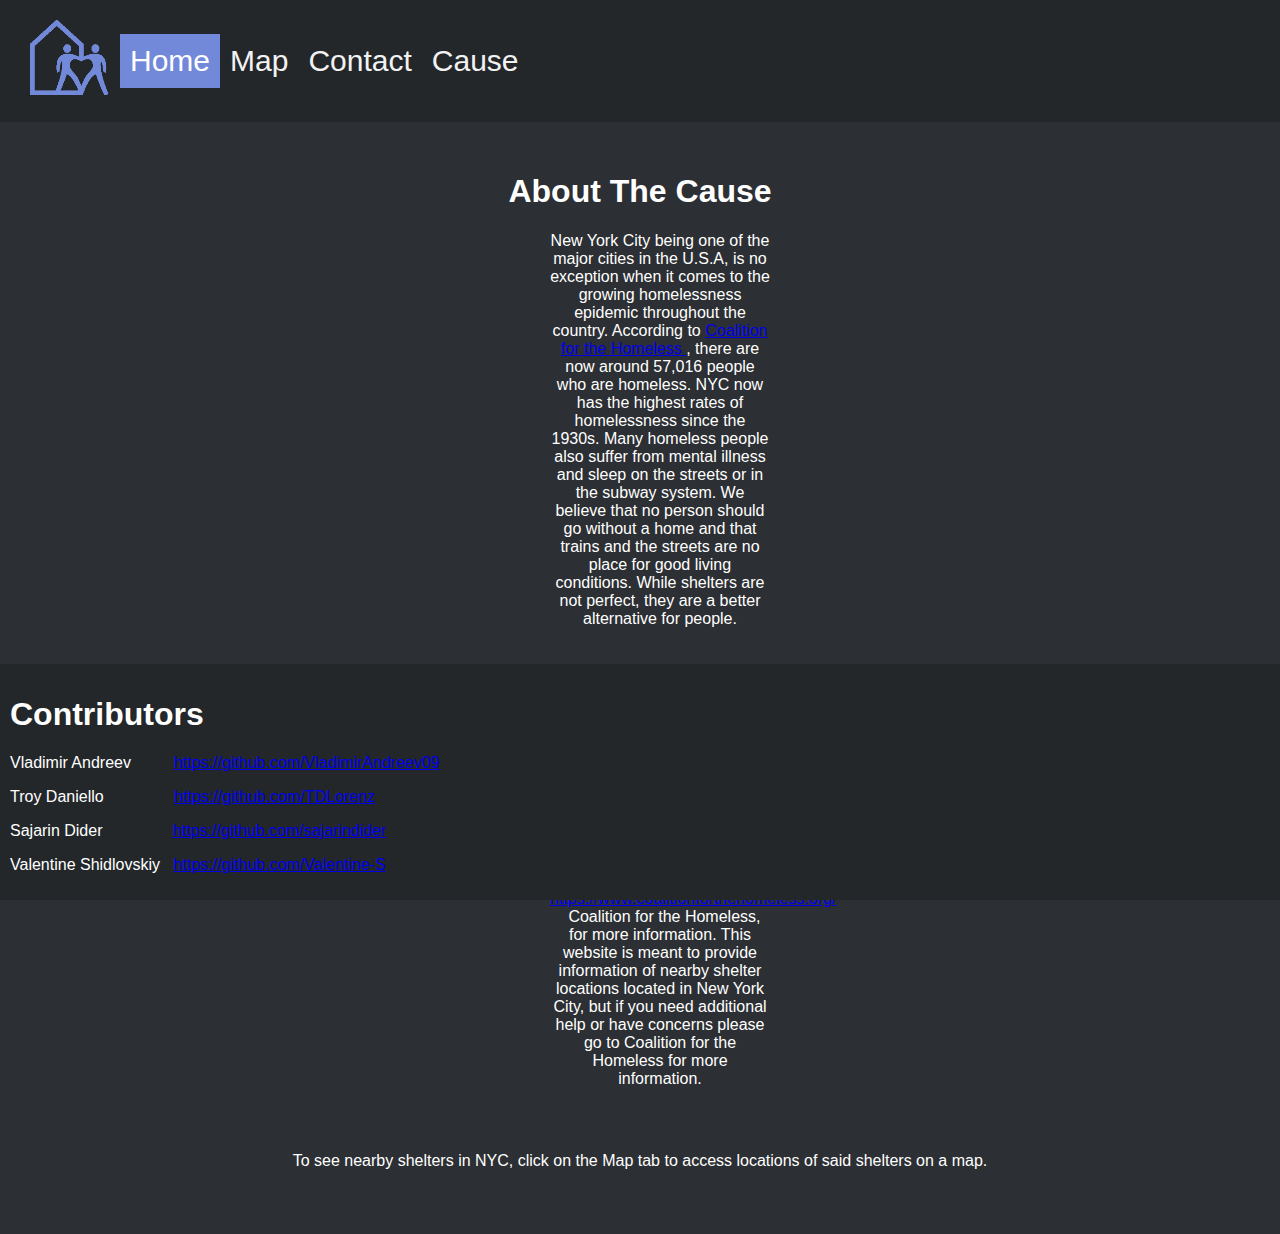
==== cause.html @ 5b9584e5 "put contact page in" ====
<!DOCTYPE html>
<html lang="en">
  <head>
    <link rel="stylesheet" type="text/css" href="css/style.css">
    <link rel="stylesheet" href="https://cdnjs.cloudflare.com/ajax/libs/font-awesome/4.7.0/css/font-awesome.min.css">
  </head>
     
  <body>
        <div class="topnav">
            <a href="index.html" class="logo"><img src ="img/Logo.png"></img></a>
            <a class="active" href="index.html">Home</a>
            <a href="map.html">Map</a>
            <a href="#contact">Contact</a>
            <a href="cause.html">Cause</a>
        </div>
  <body>

    <div class = "homepage">
      <h1>About The Cause</h1>
      
      <p class = "cause">
        New York City being one of the major cities in the U.S.A, is no exception when it comes 
        to the growing homelessness epidemic throughout the country. According to
        <a href ="https://www.coalitionforthehomeless.org/basic-facts-about-homelessness-new-york-city/">
          Coalition for the Homeless
        </a>
        , there are now around 57,016 people who are homeless. NYC now has the highest 
        rates of homelessness since the 1930s. Many homeless people also suffer from mental illness 
        and sleep on the streets or in the subway system. We believe that no person should go without a 
        home and that trains and the streets are no place for good living conditions. While shelters are not perfect, 
        they are a better alternative for people.
      </p>

        <p></p>
      
      <p class = "cause">
        Additionally, many people given the current economic condiitons due to the COVID-19
        pandemic are at risk of or have been evicted even when accounting for the city's special eviction policies 
        implemented when the pandemic hit. If you are homeless or at risk of being homeless please go to <a href ="https://www.coalitionforthehomeless.org/">
        https://www.coalitionforthehomeless.org/ 
        </a>
        &nbsp; Coalition for the Homeless, for more information.
        This website is meant to provide information of nearby shelter locations located in New York
        City, but if you need additional help or have concerns please go to Coalition for 
        the Homeless for more information.

       <p></p>

        To see nearby shelters in NYC, 
        click on the Map tab to access locations of said shelters on a map.
      </p>

    </div>

    <img src=""> 

    <img src=""> 

    <footer>
      <p>
        <h1>Contributors</h1>
        <p></p>
        Vladimir Andreev &emsp; &nbsp; &nbsp; <a href ="https://github.com/VladimirAndreev09">https://github.com/VladimirAndreev09</a>
        <p></p>
        Troy Daniello &emsp; &emsp; &ensp; &ensp; <a href="https://github.com/TDLorenz">https://github.com/TDLorenz</a>
        <p></p>
        Sajarin Dider &emsp; &emsp; &ensp; &ensp; <a href="https://github.com/sajarindider">https://github.com/sajarindider</a>
        <p></p>
        Valentine Shidlovskiy &nbsp; <a href="https://github.com/Valentine-S">https://github.com/Valentine-S</a>
      </p>
      

    </footer>
  </body>
</html>
---- css/style.css ----
body {
  margin: 0;
  font-family: Arial, Helvetica, sans-serif;
  height: 100%;
  background-color: #2c2f33;
  overflow-x: hidden;
}

.topnav {
  overflow: hidden;
  background-color: #23272a;
  padding: 10px;
  width: 100%;
  display: flex;

  align-items: center;
}

.topnav a {
  float: left;
  color: #f2f2f2;
  text-align: center;
  padding: 10px 10px 10px 10px;
  text-decoration: none;
  font-size: 30px;
}

.topnav a:hover {
  background-color: #ddd;
  color: black;
}

.topnav a.active {
  background-color: #7289da;
  color: white;
}

.topnav a.logo {
  pointer-events: none;
}

.topnav a.logo img {
  width: 90px;
  height: 75px;
  padding-left: 10px;
}

footer {
  background-color: #23272a;
  padding: 10px 10px 10px 10px;
  margin-top: 20px;
  text-align: left; /*center*/
  color: white;
  bottom: 0;
  position: fixed;
  width: 100%;
}

.homepage {
  text-align: center;
  background-color: #2c2f33;
  padding: 30px;
  color: #ffffff;
}

.column {
  flex: 33.33%;
  padding: 5px;
}

.row {
  display: flex;
}

* {
  box-sizing: border-box;
}

.cause {
  margin-left: 2.5em;
  padding: 0 30em 3em;
  border-width: 2px;
  align-items: center;
}

.marginright {
  margin-right: 2.5em;
  text-align: right;
  /*line-height: 0.8;
  margin-bottom: 1em;
  word-spacing: 30px;
  */
}
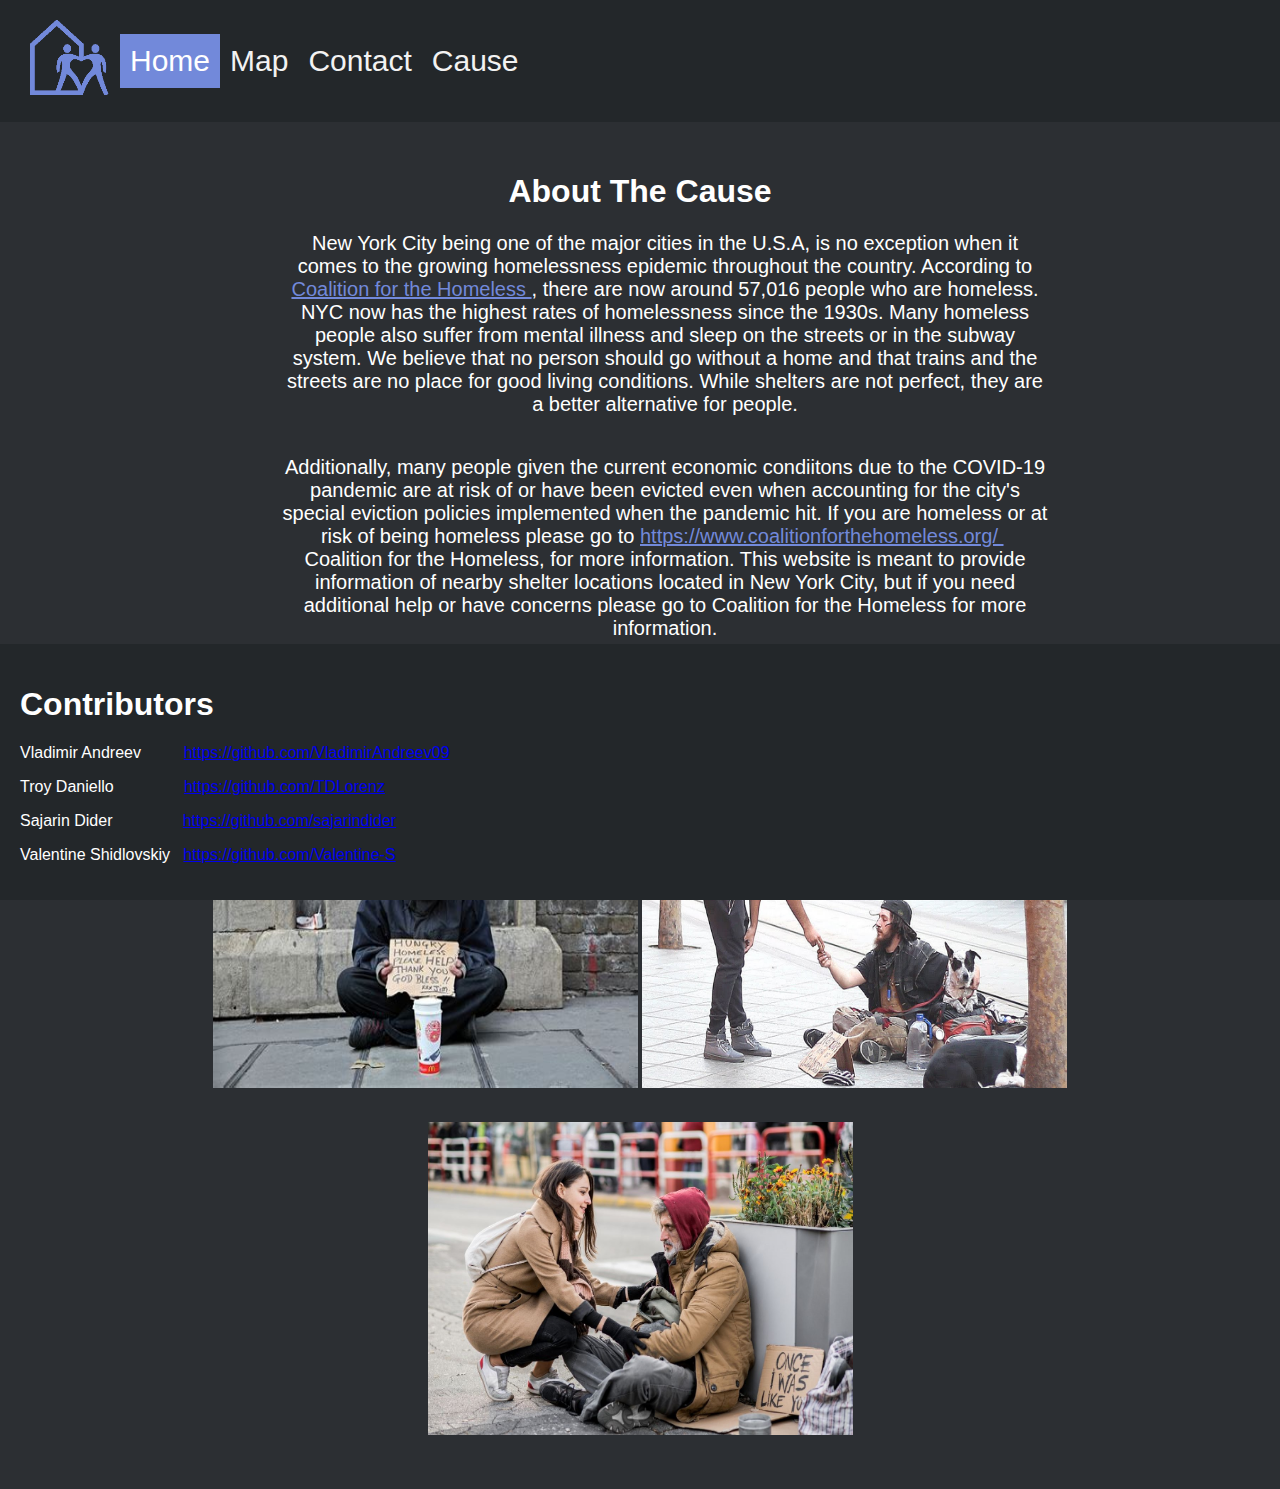
==== commit 8aad405d: "added images to cause and fixed formatting" ====
--- a/cause.html
+++ b/cause.html
@@ -15,13 +15,15 @@
         </div>
   <body>
 
-    <div class = "homepage">
+
+    <div class = "homepage"> 
       <h1>About The Cause</h1>
-      
+
+
       <p class = "cause">
         New York City being one of the major cities in the U.S.A, is no exception when it comes 
         to the growing homelessness epidemic throughout the country. According to
-        <a href ="https://www.coalitionforthehomeless.org/basic-facts-about-homelessness-new-york-city/">
+        <a class = "causelinks" href ="https://www.coalitionforthehomeless.org/basic-facts-about-homelessness-new-york-city/">
           Coalition for the Homeless
         </a>
         , there are now around 57,016 people who are homeless. NYC now has the highest 
@@ -31,30 +33,38 @@
         they are a better alternative for people.
       </p>
 
-        <p></p>
+      <p></p>
       
       <p class = "cause">
         Additionally, many people given the current economic condiitons due to the COVID-19
         pandemic are at risk of or have been evicted even when accounting for the city's special eviction policies 
-        implemented when the pandemic hit. If you are homeless or at risk of being homeless please go to <a href ="https://www.coalitionforthehomeless.org/">
+        implemented when the pandemic hit. If you are homeless or at risk of being homeless please go to <a class = "causelinks" href ="https://www.coalitionforthehomeless.org/">
         https://www.coalitionforthehomeless.org/ 
         </a>
         &nbsp; Coalition for the Homeless, for more information.
         This website is meant to provide information of nearby shelter locations located in New York
         City, but if you need additional help or have concerns please go to Coalition for 
         the Homeless for more information.
+      </p>
+      
+      <p></p>
 
-       <p></p>
-
+      <p class = "cause">
         To see nearby shelters in NYC, 
         click on the Map tab to access locations of said shelters on a map.
       </p>
 
-    </div>
+      <div>
+        <img class = "causeimages" src="img/homeless_7.jpeg" alt="homeless 7"> 
+  
+        <img class = "causeimages" src="img/homeless_8.jpeg" alt="homeless 8"> 
 
-    <img src=""> 
+        <img class = "causeimages" src="img/homeless_9.jpeg" alt="homeless 9"> 
+      </div>
+      
 
-    <img src=""> 
+  </div> 
+
 
     <footer>
       <p>
--- a/css/style.css
+++ b/css/style.css
@@ -47,7 +47,7 @@
 
 footer {
   background-color: #23272a;
-  padding: 10px 10px 10px 10px;
+  padding: 20px;
   margin-top: 20px;
   text-align: left; /*center*/
   color: white;
@@ -78,9 +78,10 @@
 
 .cause {
   margin-left: 2.5em;
-  padding: 0 30em 3em;
+  padding: 0 10em 1em;
   border-width: 2px;
   align-items: center;
+  font-size: 20px;
 }
 
 .marginright {
@@ -91,3 +92,22 @@
   word-spacing: 30px;
   */
 }
+
+.causeimages {
+  height: 50%;
+  align-items: middle;
+  vertical-align: center;
+  margin: 10px auto 20px;
+  height: 312.5px;
+  width: 425px;
+  float: center;
+}
+
+.causelinks {
+  color: #7289da;
+}
+
+.causelinks:hover {
+  background-color: #ddd;
+  color: black;
+}
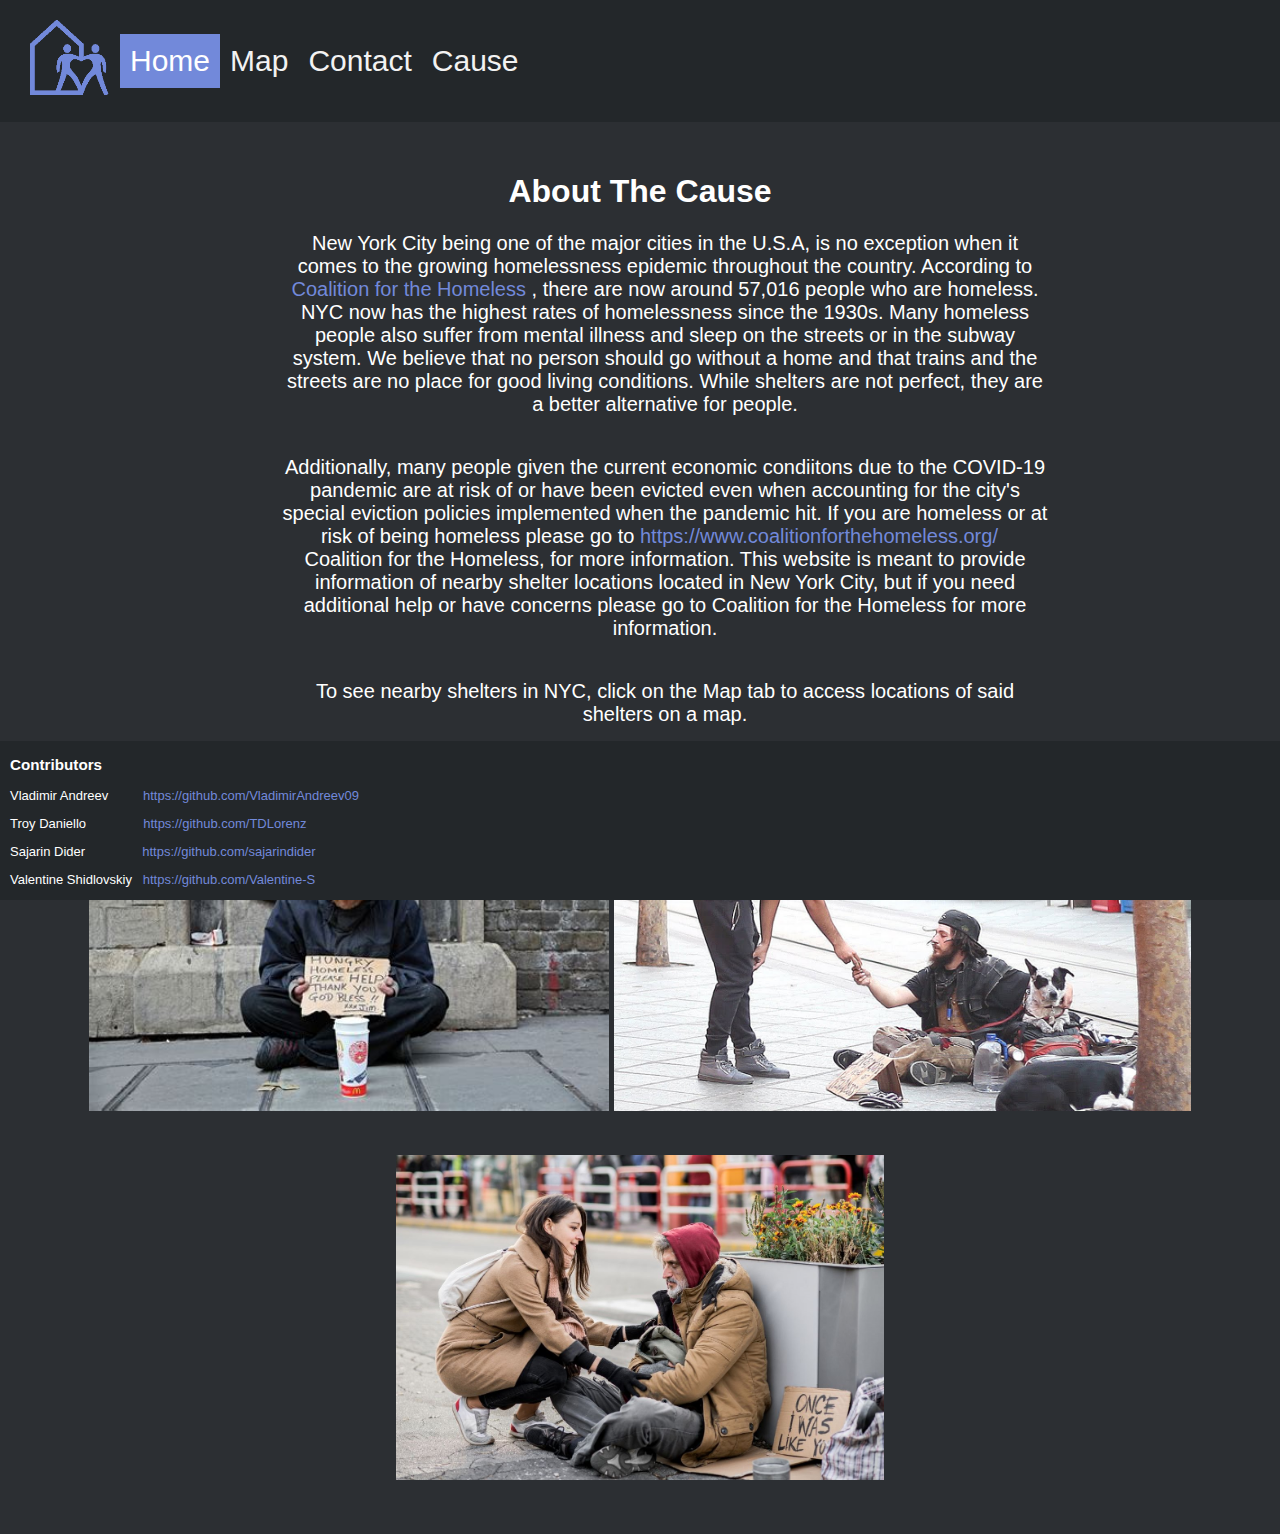
==== commit a7a650f4: "Fixed formatting of images and fixed link text for cause." ====
--- a/cause.html
+++ b/cause.html
@@ -23,7 +23,7 @@
       <p class = "cause">
         New York City being one of the major cities in the U.S.A, is no exception when it comes 
         to the growing homelessness epidemic throughout the country. According to
-        <a class = "causelinks" href ="https://www.coalitionforthehomeless.org/basic-facts-about-homelessness-new-york-city/">
+        <a href ="https://www.coalitionforthehomeless.org/basic-facts-about-homelessness-new-york-city/">
           Coalition for the Homeless
         </a>
         , there are now around 57,016 people who are homeless. NYC now has the highest 
@@ -38,7 +38,7 @@
       <p class = "cause">
         Additionally, many people given the current economic condiitons due to the COVID-19
         pandemic are at risk of or have been evicted even when accounting for the city's special eviction policies 
-        implemented when the pandemic hit. If you are homeless or at risk of being homeless please go to <a class = "causelinks" href ="https://www.coalitionforthehomeless.org/">
+        implemented when the pandemic hit. If you are homeless or at risk of being homeless please go to <a href ="https://www.coalitionforthehomeless.org/">
         https://www.coalitionforthehomeless.org/ 
         </a>
         &nbsp; Coalition for the Homeless, for more information.
@@ -66,20 +66,26 @@
   </div> 
 
 
-    <footer>
+  <footer>
+    <p>
+      <h3>Contributors</h3>
       <p>
-        <h1>Contributors</h1>
-        <p></p>
-        Vladimir Andreev &emsp; &nbsp; &nbsp; <a href ="https://github.com/VladimirAndreev09">https://github.com/VladimirAndreev09</a>
-        <p></p>
-        Troy Daniello &emsp; &emsp; &ensp; &ensp; <a href="https://github.com/TDLorenz">https://github.com/TDLorenz</a>
-        <p></p>
-        Sajarin Dider &emsp; &emsp; &ensp; &ensp; <a href="https://github.com/sajarindider">https://github.com/sajarindider</a>
-        <p></p>
-        Valentine Shidlovskiy &nbsp; <a href="https://github.com/Valentine-S">https://github.com/Valentine-S</a>
+      Vladimir Andreev &emsp; &nbsp; &nbsp; <a href ="https://github.com/VladimirAndreev09">https://github.com/VladimirAndreev09</a>
+      </p>
+
+      <p>
+      Troy Daniello &emsp; &emsp; &ensp; &ensp; <a href="https://github.com/TDLorenz">https://github.com/TDLorenz</a>
       </p>
       
+      <p>
+      Sajarin Dider &emsp; &emsp; &ensp; &ensp; <a href="https://github.com/sajarindider">https://github.com/sajarindider</a>
+      </p>
+      
+      <p>
+      Valentine Shidlovskiy &nbsp; <a href="https://github.com/Valentine-S">https://github.com/Valentine-S</a>
+      </p>
+    </p>
+  </footer>
 
-    </footer>
   </body>
 </html>
--- a/css/style.css
+++ b/css/style.css
@@ -47,13 +47,23 @@
 
 footer {
   background-color: #23272a;
-  padding: 20px;
-  margin-top: 20px;
+  padding: 0px 0px 0px 10px;
+  margin-top: 10px;
   text-align: left; /*center*/
   color: white;
   bottom: 0;
+  font-size: small;
   position: fixed;
   width: 100%;
+}
+
+footer a:hover {
+  color: #ffffff;
+}
+
+footer a {
+  text-decoration: none;
+  color: #7289da;
 }
 
 .homepage {
@@ -84,30 +94,27 @@
   font-size: 20px;
 }
 
+.cause a:hover {
+  background-color: #ddd;
+  color: black;
+}
+
+.cause a {
+  text-decoration: none;
+  color: #7289da;
+}
+
 .marginright {
   margin-right: 2.5em;
   text-align: right;
-  /*line-height: 0.8;
-  margin-bottom: 1em;
-  word-spacing: 30px;
-  */
 }
 
 .causeimages {
   height: 50%;
   align-items: middle;
   vertical-align: center;
-  margin: 10px auto 20px;
-  height: 312.5px;
-  width: 425px;
+  margin: 20px auto 20px;
+  height: 325px;
+  width: 450spx;
   float: center;
 }
-
-.causelinks {
-  color: #7289da;
-}
-
-.causelinks:hover {
-  background-color: #ddd;
-  color: black;
-}
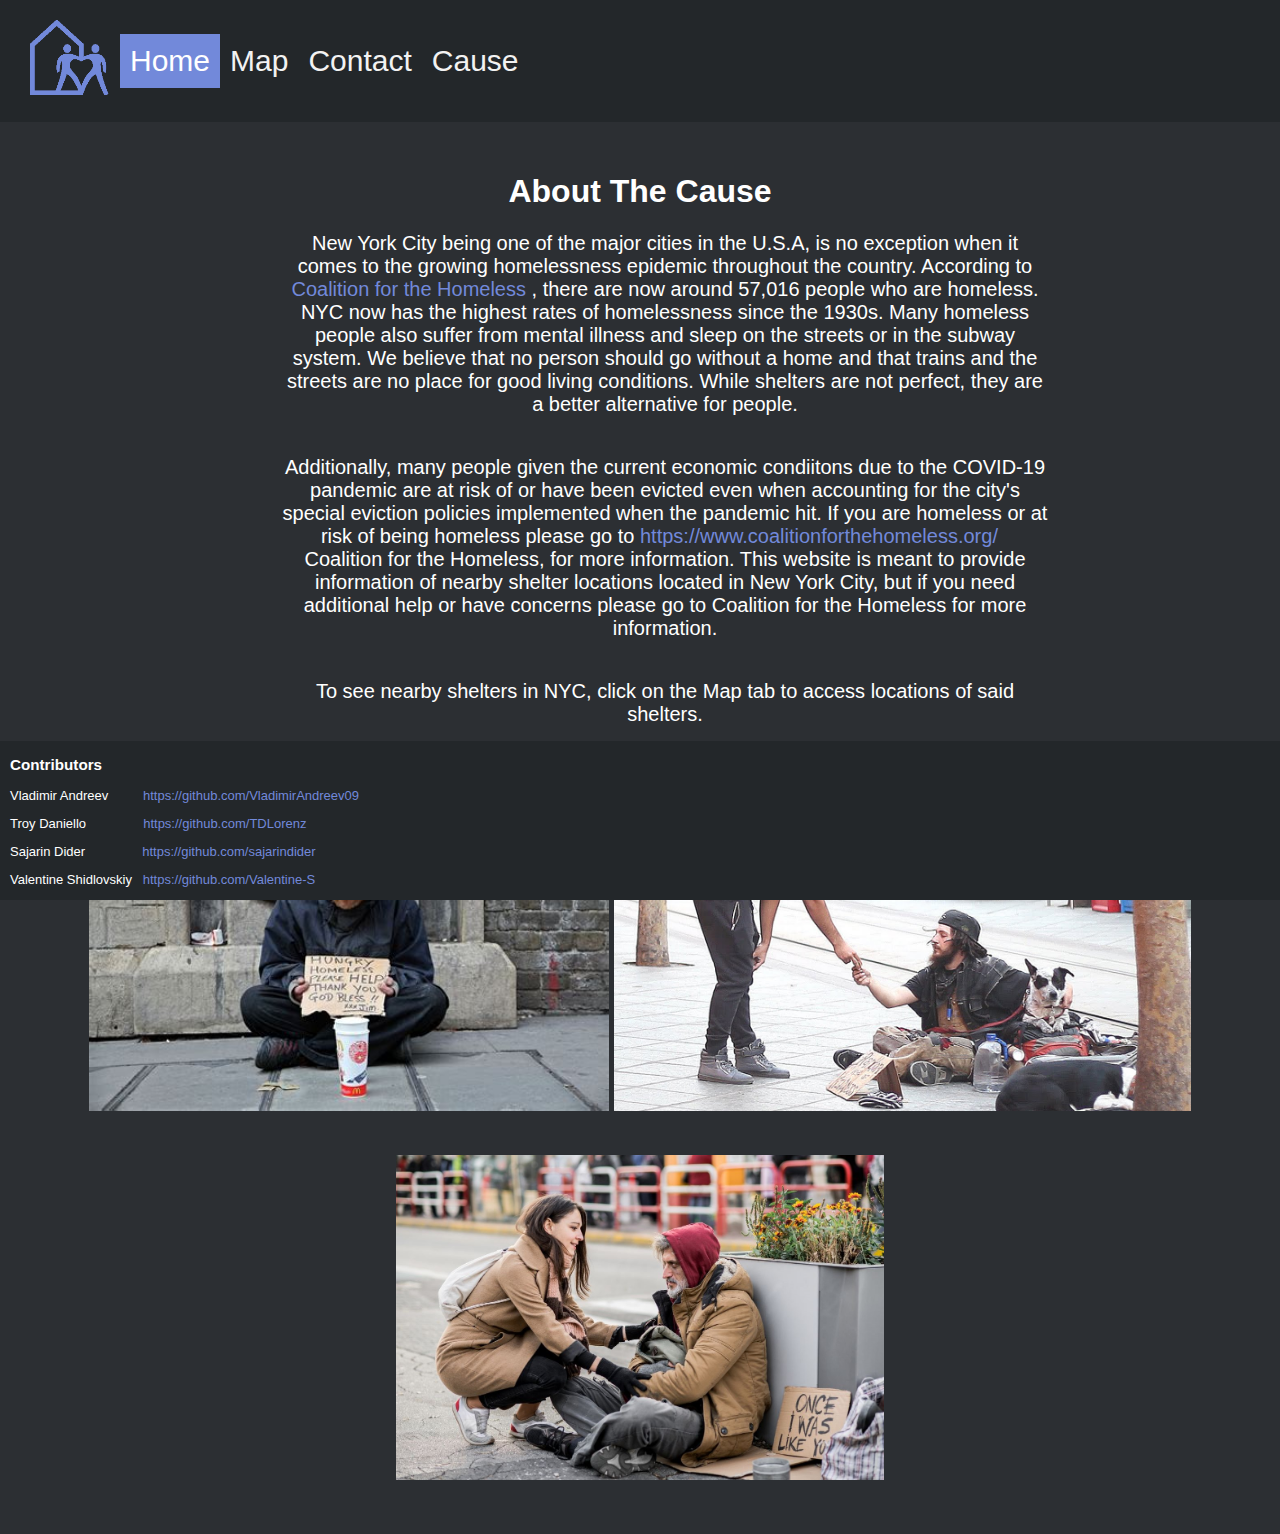
==== commit 39fc64f0: "edited text in cause to ake it more concise" ====
--- a/cause.html
+++ b/cause.html
@@ -51,7 +51,7 @@
 
       <p class = "cause">
         To see nearby shelters in NYC, 
-        click on the Map tab to access locations of said shelters on a map.
+        click on the Map tab to access locations of said shelters.
       </p>
 
       <div>
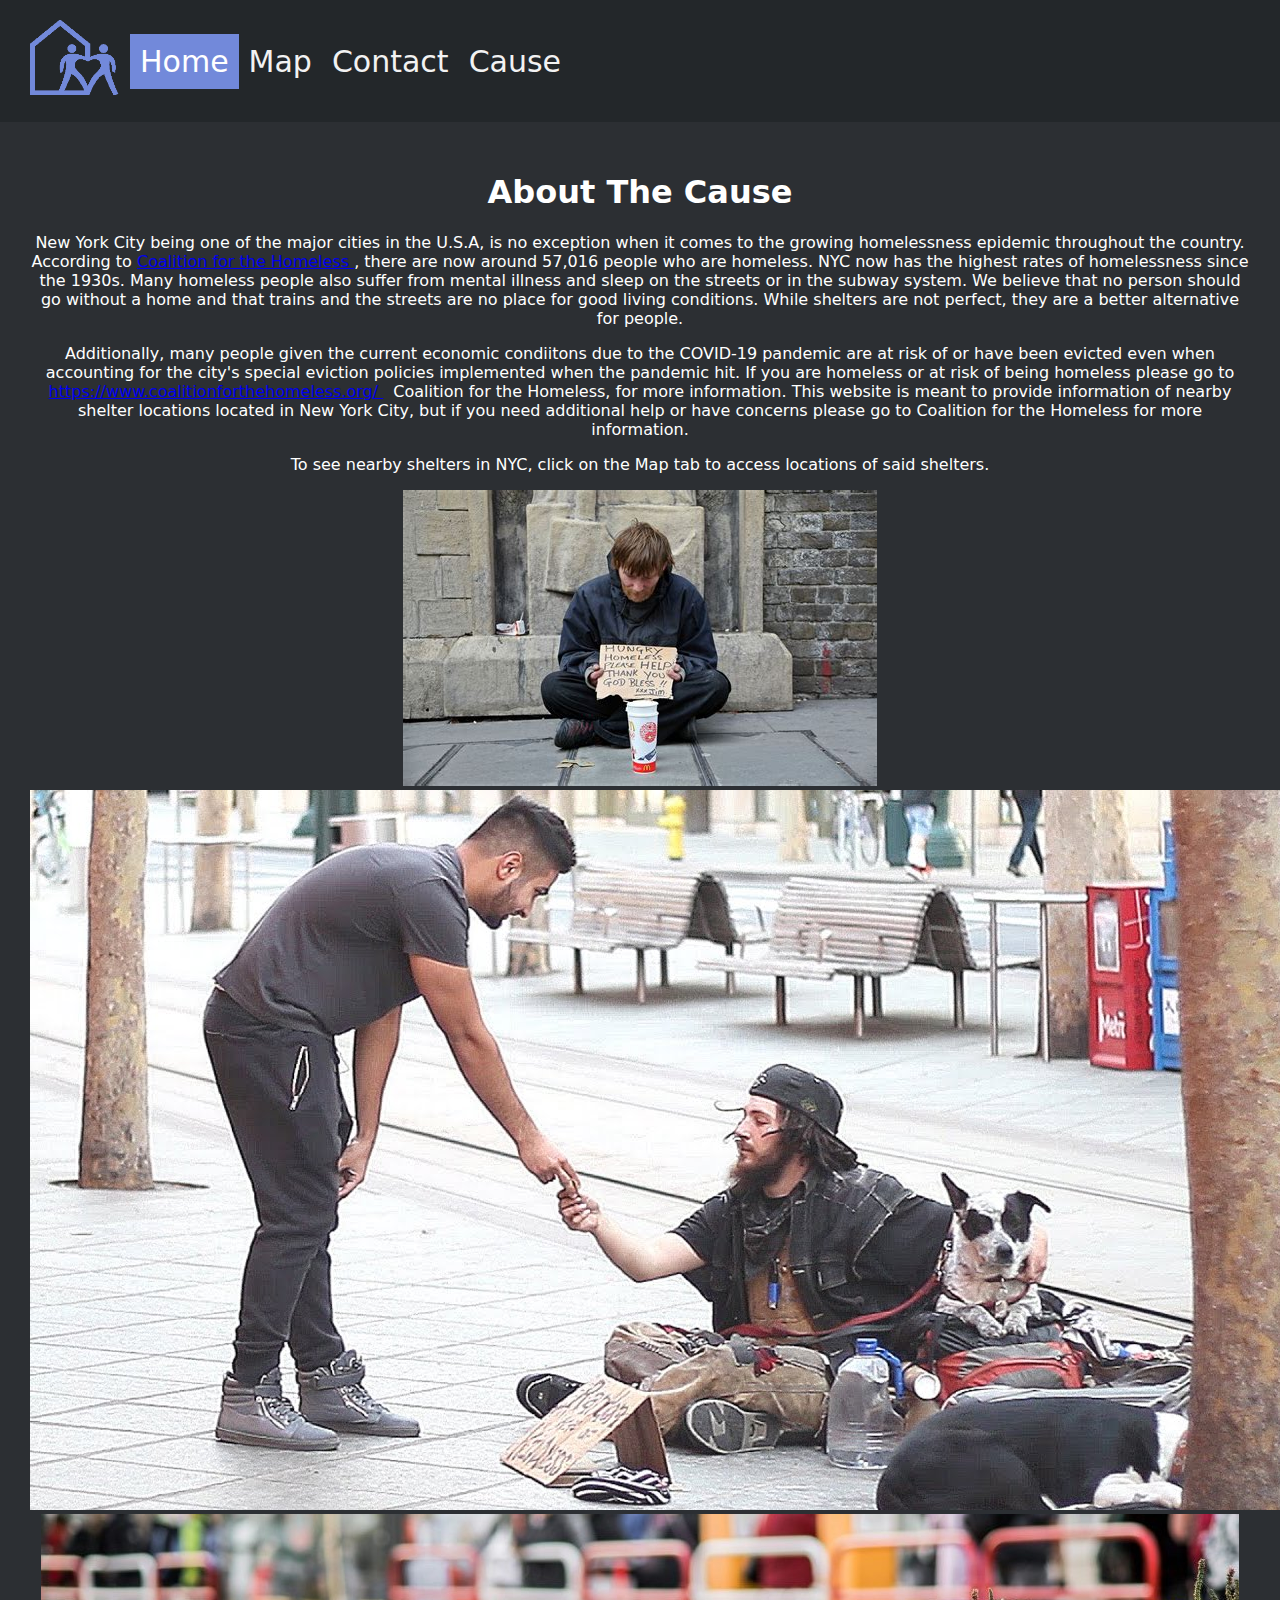
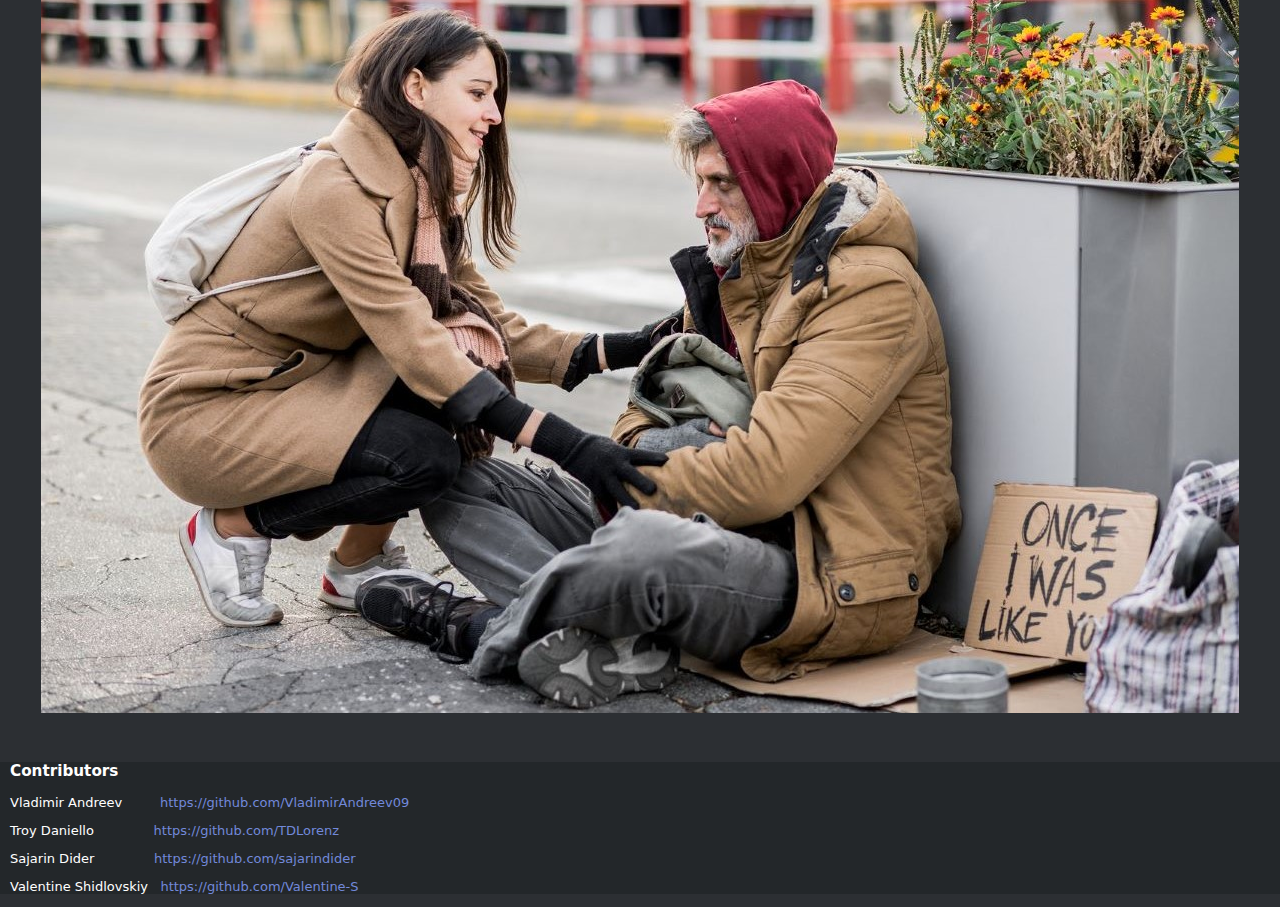
==== commit b5b4ab40: "updating files." ====
--- a/cause.html
+++ b/cause.html
@@ -10,7 +10,7 @@
             <a href="index.html" class="logo"><img src ="img/Logo.png"></img></a>
             <a class="active" href="index.html">Home</a>
             <a href="map.html">Map</a>
-            <a href="#contact">Contact</a>
+            <a href="contact.html">Contact</a>
             <a href="cause.html">Cause</a>
         </div>
   <body>
--- a/css/style.css
+++ b/css/style.css
@@ -1,120 +1,218 @@
-body {
-  margin: 0;
-  font-family: Arial, Helvetica, sans-serif;
-  height: 100%;
-  background-color: #2c2f33;
-  overflow-x: hidden;
-}
-
-.topnav {
-  overflow: hidden;
-  background-color: #23272a;
-  padding: 10px;
-  width: 100%;
-  display: flex;
-
-  align-items: center;
-}
-
-.topnav a {
-  float: left;
-  color: #f2f2f2;
-  text-align: center;
-  padding: 10px 10px 10px 10px;
-  text-decoration: none;
-  font-size: 30px;
-}
-
-.topnav a:hover {
-  background-color: #ddd;
-  color: black;
-}
-
-.topnav a.active {
-  background-color: #7289da;
-  color: white;
-}
-
-.topnav a.logo {
-  pointer-events: none;
-}
-
-.topnav a.logo img {
-  width: 90px;
-  height: 75px;
-  padding-left: 10px;
-}
-
-footer {
-  background-color: #23272a;
-  padding: 0px 0px 0px 10px;
-  margin-top: 10px;
-  text-align: left; /*center*/
-  color: white;
-  bottom: 0;
-  font-size: small;
-  position: fixed;
-  width: 100%;
-}
-
-footer a:hover {
-  color: #ffffff;
-}
-
-footer a {
-  text-decoration: none;
-  color: #7289da;
-}
-
-.homepage {
-  text-align: center;
-  background-color: #2c2f33;
-  padding: 30px;
-  color: #ffffff;
-}
-
-.column {
-  flex: 33.33%;
-  padding: 5px;
-}
-
-.row {
-  display: flex;
-}
-
-* {
-  box-sizing: border-box;
-}
-
-.cause {
-  margin-left: 2.5em;
-  padding: 0 10em 1em;
-  border-width: 2px;
-  align-items: center;
-  font-size: 20px;
-}
-
-.cause a:hover {
-  background-color: #ddd;
-  color: black;
-}
-
-.cause a {
-  text-decoration: none;
-  color: #7289da;
-}
-
-.marginright {
-  margin-right: 2.5em;
-  text-align: right;
-}
-
-.causeimages {
-  height: 50%;
-  align-items: middle;
-  vertical-align: center;
-  margin: 20px auto 20px;
-  height: 325px;
-  width: 450spx;
-  float: center;
-}
+body {
+    margin: 0;
+    font-family: Segoe, "Segoe UI", "DejaVu Sans", "Trebuchet MS", Verdana,"sans-serif";
+    height: 100%;
+    background-color: #2C2F33;
+    overflow-x: hidden;
+}
+
+form {
+  font-size: 20px;
+  letter-spacing: 0.075em;
+  font-weight: 300;
+  text-transform: uppercase;
+  cursor: pointer;
+  text-decoration: none;
+}
+
+.topnav {
+    overflow: hidden;
+    background-color: #23272A;
+    padding: 10px;
+    width: 100%;
+    display: flex;
+    
+    align-items: center;
+  }
+  
+.topnav a {
+    float: left;
+    color: #f2f2f2;
+    text-align: center;
+    padding: 10px 10px 10px 10px;
+    text-decoration: none;
+    font-size: 30px;
+    
+}
+  
+.topnav a:hover {
+    background-color: #ddd;
+    color: black;
+}
+  
+.topnav a.active {
+    background-color: #7289DA;
+    color: white;
+}
+
+.topnav a.logo {
+    pointer-events: none;
+    
+}
+
+.topnav a.logo img{
+    width: 90px;
+    height: 75px;
+    padding-left: 10px;
+}
+
+
+footer {
+    background-color: #23272a;
+    padding: 0px 0px 0px 10px;
+    margin-top: 10px;
+    text-align: left; /*center*/
+    color: white;
+    bottom: 0;
+    font-size: small;
+    width: 100%;
+}
+
+footer a:hover {
+    color: #ffffff;
+}
+
+footer a {
+    text-decoration: none;
+    color: #7289DA;
+}
+
+footer a {
+    text-decoration: none;
+    color: #7289DA;
+}
+  
+.homepage {
+    text-align: center;
+    background-color: #2C2F33;
+    padding: 30px;
+    color:#FFFFFF;
+}
+
+.column {
+    flex: 33.33%;
+    padding: 5px;
+}
+
+.row {
+    display: flex;
+}
+
+.mappage{
+    text-align: center;
+    background-color: #2C2F33;
+    padding: 0px;
+    color:#FFFFFF;
+}
+
+.leftlist {
+    padding-top: 50px;
+    color: #7289DA;
+    display: flex;
+    align-items: center;
+    font-size: 36px;
+    line-height: 1.75;
+    font-weight: bold;
+    display: inline-block; 
+	text-align: left; 
+    float:left;
+}
+
+.rightlist {
+    padding-top: 50px;
+    padding-right: 12px;
+    color: #7289DA;
+    display: flex;
+    align-items: center;
+    font-size: 36px;
+    line-height: 1.75;
+    font-weight: bold;
+    display: inline-block; 
+	text-align: left; 
+    float:right;
+}
+
+.maptitle {
+    text-align: center;
+    font-size: 70px;
+    color: #ffffff;
+    font-weight: bold;
+}
+
+.leftlist a:hover {
+    color: #ffffff;
+}
+
+.leftlist a {
+    text-decoration: none;
+    color: #7289DA;
+}
+
+.rightlist a:hover {
+    color: #ffffff;
+}
+
+.rightlist a {
+    text-decoration: none;
+    color: #7289DA;
+}
+
+.contact-container { 
+    height: 100%; 
+    padding: 8%;
+    display: flex; 
+    flex-flow: column;
+}
+.contact-header { 
+    display: flex; 
+    justify-content: center;
+    color:white; 
+}
+.contact-box {
+    padding:0; 
+    background-color:white;
+    display: flex; 
+}
+.contact-instructions { 
+    width: 45%; 
+    padding:5%; 
+    display:block; 
+    background-color: #7289DA;
+    text-align: center;
+}
+.contact-instructions > p { 
+    font-size: small;
+}
+.contact-info { 
+    padding-left: 20%; 
+    padding-right: 20%; 
+    text-align: left; 
+    font-size: 13px;
+}
+.contact-form { 
+    width: 100%; 
+    padding:5%; 
+    display: flex;
+    justify-content: center;
+    background-color: white;    
+}
+.contact-field { 
+    display: flex;
+    flex-flow: column; 
+}
+.contact-field > input { 
+    width: 400px; 
+    height: 50px; 
+    padding-top: 5px;
+    padding-bottom: 5px;
+    font-size: 25px; 
+    font-family: Segoe, "Segoe UI", "DejaVu Sans", "Trebuchet MS", Verdana,"sans-serif";
+}
+form #msg{ 
+    width: 400px; 
+    height: 50px; 
+    padding-top: 5px;
+    padding-bottom: 5px;
+    font-size: 25px; 
+    font-family: Segoe, "Segoe UI", "DejaVu Sans", "Trebuchet MS", Verdana,"sans-serif";
+}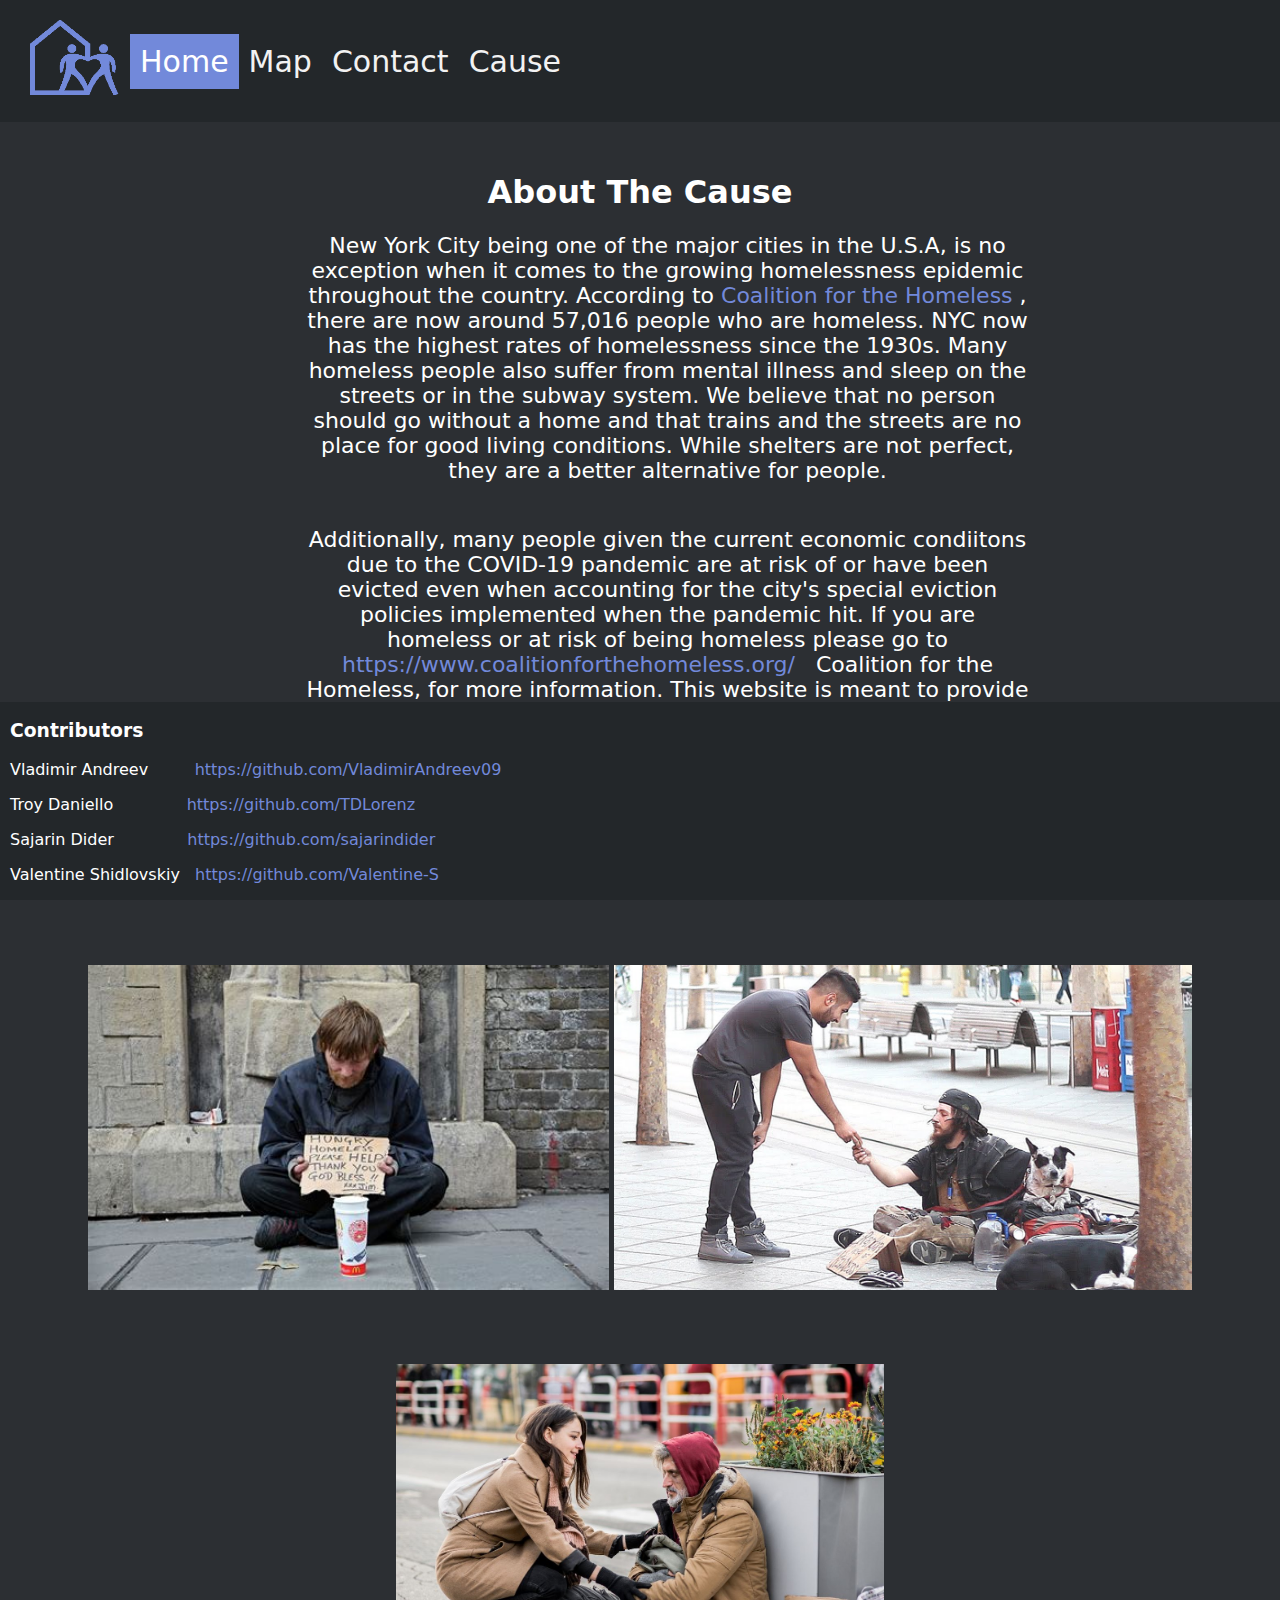
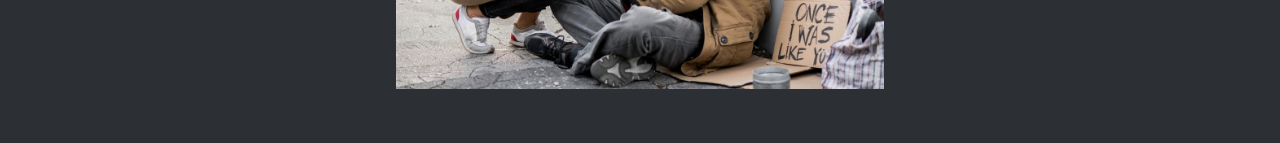
==== commit 5155c88e: "updated files again to make merge compatible." ====
--- a/cause.html
+++ b/cause.html
@@ -43,8 +43,7 @@
         </a>
         &nbsp; Coalition for the Homeless, for more information.
         This website is meant to provide information of nearby shelter locations located in New York
-        City, but if you need additional help or have concerns please go to Coalition for 
-        the Homeless for more information.
+        City, but again if you need additional help or have concerns please go to there for more information.
       </p>
       
       <p></p>
--- a/css/style.css
+++ b/css/style.css
@@ -1,218 +1,250 @@
-body {
-    margin: 0;
-    font-family: Segoe, "Segoe UI", "DejaVu Sans", "Trebuchet MS", Verdana,"sans-serif";
-    height: 100%;
-    background-color: #2C2F33;
-    overflow-x: hidden;
-}
-
-form {
-  font-size: 20px;
-  letter-spacing: 0.075em;
-  font-weight: 300;
-  text-transform: uppercase;
-  cursor: pointer;
-  text-decoration: none;
-}
-
-.topnav {
-    overflow: hidden;
-    background-color: #23272A;
-    padding: 10px;
-    width: 100%;
-    display: flex;
-    
-    align-items: center;
-  }
-  
-.topnav a {
-    float: left;
-    color: #f2f2f2;
-    text-align: center;
-    padding: 10px 10px 10px 10px;
-    text-decoration: none;
-    font-size: 30px;
-    
-}
-  
-.topnav a:hover {
-    background-color: #ddd;
-    color: black;
-}
-  
-.topnav a.active {
-    background-color: #7289DA;
-    color: white;
-}
-
-.topnav a.logo {
-    pointer-events: none;
-    
-}
-
-.topnav a.logo img{
-    width: 90px;
-    height: 75px;
-    padding-left: 10px;
-}
-
-
-footer {
-    background-color: #23272a;
-    padding: 0px 0px 0px 10px;
-    margin-top: 10px;
-    text-align: left; /*center*/
-    color: white;
-    bottom: 0;
-    font-size: small;
-    width: 100%;
-}
-
-footer a:hover {
-    color: #ffffff;
-}
-
-footer a {
-    text-decoration: none;
-    color: #7289DA;
-}
-
-footer a {
-    text-decoration: none;
-    color: #7289DA;
-}
-  
-.homepage {
-    text-align: center;
-    background-color: #2C2F33;
-    padding: 30px;
-    color:#FFFFFF;
-}
-
-.column {
-    flex: 33.33%;
-    padding: 5px;
-}
-
-.row {
-    display: flex;
-}
-
-.mappage{
-    text-align: center;
-    background-color: #2C2F33;
-    padding: 0px;
-    color:#FFFFFF;
-}
-
-.leftlist {
-    padding-top: 50px;
-    color: #7289DA;
-    display: flex;
-    align-items: center;
-    font-size: 36px;
-    line-height: 1.75;
-    font-weight: bold;
-    display: inline-block; 
-	text-align: left; 
-    float:left;
-}
-
-.rightlist {
-    padding-top: 50px;
-    padding-right: 12px;
-    color: #7289DA;
-    display: flex;
-    align-items: center;
-    font-size: 36px;
-    line-height: 1.75;
-    font-weight: bold;
-    display: inline-block; 
-	text-align: left; 
-    float:right;
-}
-
-.maptitle {
-    text-align: center;
-    font-size: 70px;
-    color: #ffffff;
-    font-weight: bold;
-}
-
-.leftlist a:hover {
-    color: #ffffff;
-}
-
-.leftlist a {
-    text-decoration: none;
-    color: #7289DA;
-}
-
-.rightlist a:hover {
-    color: #ffffff;
-}
-
-.rightlist a {
-    text-decoration: none;
-    color: #7289DA;
-}
-
-.contact-container { 
-    height: 100%; 
-    padding: 8%;
-    display: flex; 
-    flex-flow: column;
-}
-.contact-header { 
-    display: flex; 
-    justify-content: center;
-    color:white; 
-}
-.contact-box {
-    padding:0; 
-    background-color:white;
-    display: flex; 
-}
-.contact-instructions { 
-    width: 45%; 
-    padding:5%; 
-    display:block; 
-    background-color: #7289DA;
-    text-align: center;
-}
-.contact-instructions > p { 
-    font-size: small;
-}
-.contact-info { 
-    padding-left: 20%; 
-    padding-right: 20%; 
-    text-align: left; 
-    font-size: 13px;
-}
-.contact-form { 
-    width: 100%; 
-    padding:5%; 
-    display: flex;
-    justify-content: center;
-    background-color: white;    
-}
-.contact-field { 
-    display: flex;
-    flex-flow: column; 
-}
-.contact-field > input { 
-    width: 400px; 
-    height: 50px; 
-    padding-top: 5px;
-    padding-bottom: 5px;
-    font-size: 25px; 
-    font-family: Segoe, "Segoe UI", "DejaVu Sans", "Trebuchet MS", Verdana,"sans-serif";
-}
-form #msg{ 
-    width: 400px; 
-    height: 50px; 
-    padding-top: 5px;
-    padding-bottom: 5px;
-    font-size: 25px; 
-    font-family: Segoe, "Segoe UI", "DejaVu Sans", "Trebuchet MS", Verdana,"sans-serif";
-}+body {
+  margin: 0;
+  font-family: Segoe, "Segoe UI", "DejaVu Sans", "Trebuchet MS", Verdana,
+    "sans-serif";
+  height: 100%;
+  background-color: #2c2f33;
+  overflow-x: hidden;
+}
+
+form {
+  font-size: 20px;
+  letter-spacing: 0.075em;
+  font-weight: 300;
+  text-transform: uppercase;
+  cursor: pointer;
+  text-decoration: none;
+}
+
+.topnav {
+  overflow: hidden;
+  background-color: #23272a;
+  padding: 10px;
+  width: 100%;
+  display: flex;
+
+  align-items: center;
+}
+
+.topnav a {
+  float: left;
+  color: #f2f2f2;
+  text-align: center;
+  padding: 10px 10px 10px 10px;
+  text-decoration: none;
+  font-size: 30px;
+}
+
+.topnav a:hover {
+  background-color: #ddd;
+  color: black;
+}
+
+.topnav a.active {
+  background-color: #7289da;
+  color: white;
+}
+
+.topnav a.logo {
+  pointer-events: none;
+}
+
+.topnav a.logo img {
+  width: 90px;
+  height: 75px;
+  padding-left: 10px;
+}
+
+footer {
+  background-color: #23272a;
+  padding: 0px 0px 0px 10px;
+  text-align: left; /*center*/
+  color: white;
+  bottom: 0;
+  position: fixed;
+  width: 100%;
+}
+
+footer a:hover {
+  color: #ffffff;
+}
+
+footer a {
+  text-decoration: none;
+  color: #7289da;
+}
+
+footer a {
+  text-decoration: none;
+  color: #7289da;
+}
+
+.homepage {
+  text-align: center;
+  background-color: #2c2f33;
+  padding: 30px;
+  color: #ffffff;
+}
+
+.column {
+  flex: 33.33%;
+  padding: 5px;
+}
+
+.row {
+  display: flex;
+}
+
+.mappage {
+  text-align: center;
+  background-color: #2c2f33;
+  padding: 0px;
+  color: #ffffff;
+}
+
+.leftlist {
+  padding-top: 50px;
+  color: #7289da;
+  display: flex;
+  align-items: center;
+  font-size: 36px;
+  line-height: 1.75;
+  font-weight: bold;
+  display: inline-block;
+  text-align: left;
+  float: left;
+}
+
+.rightlist {
+  padding-top: 50px;
+  padding-right: 12px;
+  color: #7289da;
+  display: flex;
+  align-items: center;
+  font-size: 36px;
+  line-height: 1.75;
+  font-weight: bold;
+  display: inline-block;
+  text-align: left;
+  float: right;
+}
+
+.maptitle {
+  text-align: center;
+  font-size: 70px;
+  color: #ffffff;
+  font-weight: bold;
+}
+
+.leftlist a:hover {
+  color: #ffffff;
+}
+
+.leftlist a {
+  text-decoration: none;
+  color: #7289da;
+}
+
+.rightlist a:hover {
+  color: #ffffff;
+}
+
+.rightlist a {
+  text-decoration: none;
+  color: #7289da;
+}
+
+.contact-container {
+  height: 100%;
+  padding: 8%;
+  display: flex;
+  flex-flow: column;
+}
+.contact-header {
+  display: flex;
+  justify-content: center;
+  color: white;
+}
+.contact-box {
+  padding: 0;
+  background-color: white;
+  display: flex;
+}
+.contact-instructions {
+  width: 45%;
+  padding: 5%;
+  display: block;
+  background-color: #7289da;
+  text-align: center;
+}
+.contact-instructions > p {
+  font-size: small;
+}
+.contact-info {
+  padding-left: 20%;
+  padding-right: 20%;
+  text-align: left;
+  font-size: 13px;
+}
+.contact-form {
+  width: 100%;
+  padding: 5%;
+  display: flex;
+  justify-content: center;
+  background-color: white;
+}
+.contact-field {
+  display: flex;
+  flex-flow: column;
+}
+.contact-field > input {
+  width: 400px;
+  height: 50px;
+  padding-top: 5px;
+  padding-bottom: 5px;
+  font-size: 25px;
+  font-family: Segoe, "Segoe UI", "DejaVu Sans", "Trebuchet MS", Verdana,
+    "sans-serif";
+}
+form #msg {
+  width: 400px;
+  height: 50px;
+  padding-top: 5px;
+  padding-bottom: 5px;
+  font-size: 25px;
+  font-family: Segoe, "Segoe UI", "DejaVu Sans", "Trebuchet MS", Verdana,
+    "sans-serif";
+}
+
+.cause {
+  margin-left: 2.5em;
+  padding: 0 10em 1em;
+  border-width: 2px;
+  align-items: center;
+  font-size: 22px;
+}
+
+.cause a:hover {
+  background-color: #ddd;
+  color: black;
+}
+
+.cause a {
+  text-decoration: none;
+  color: #7289da;
+}
+
+.marginright {
+  margin-right: 2.5em;
+  text-align: right;
+}
+
+.causeimages {
+  height: 50%;
+  align-items: middle;
+  vertical-align: center;
+  margin: 50px auto 20px;
+  height: 325px;
+  width: 450spx;
+  float: center;
+}
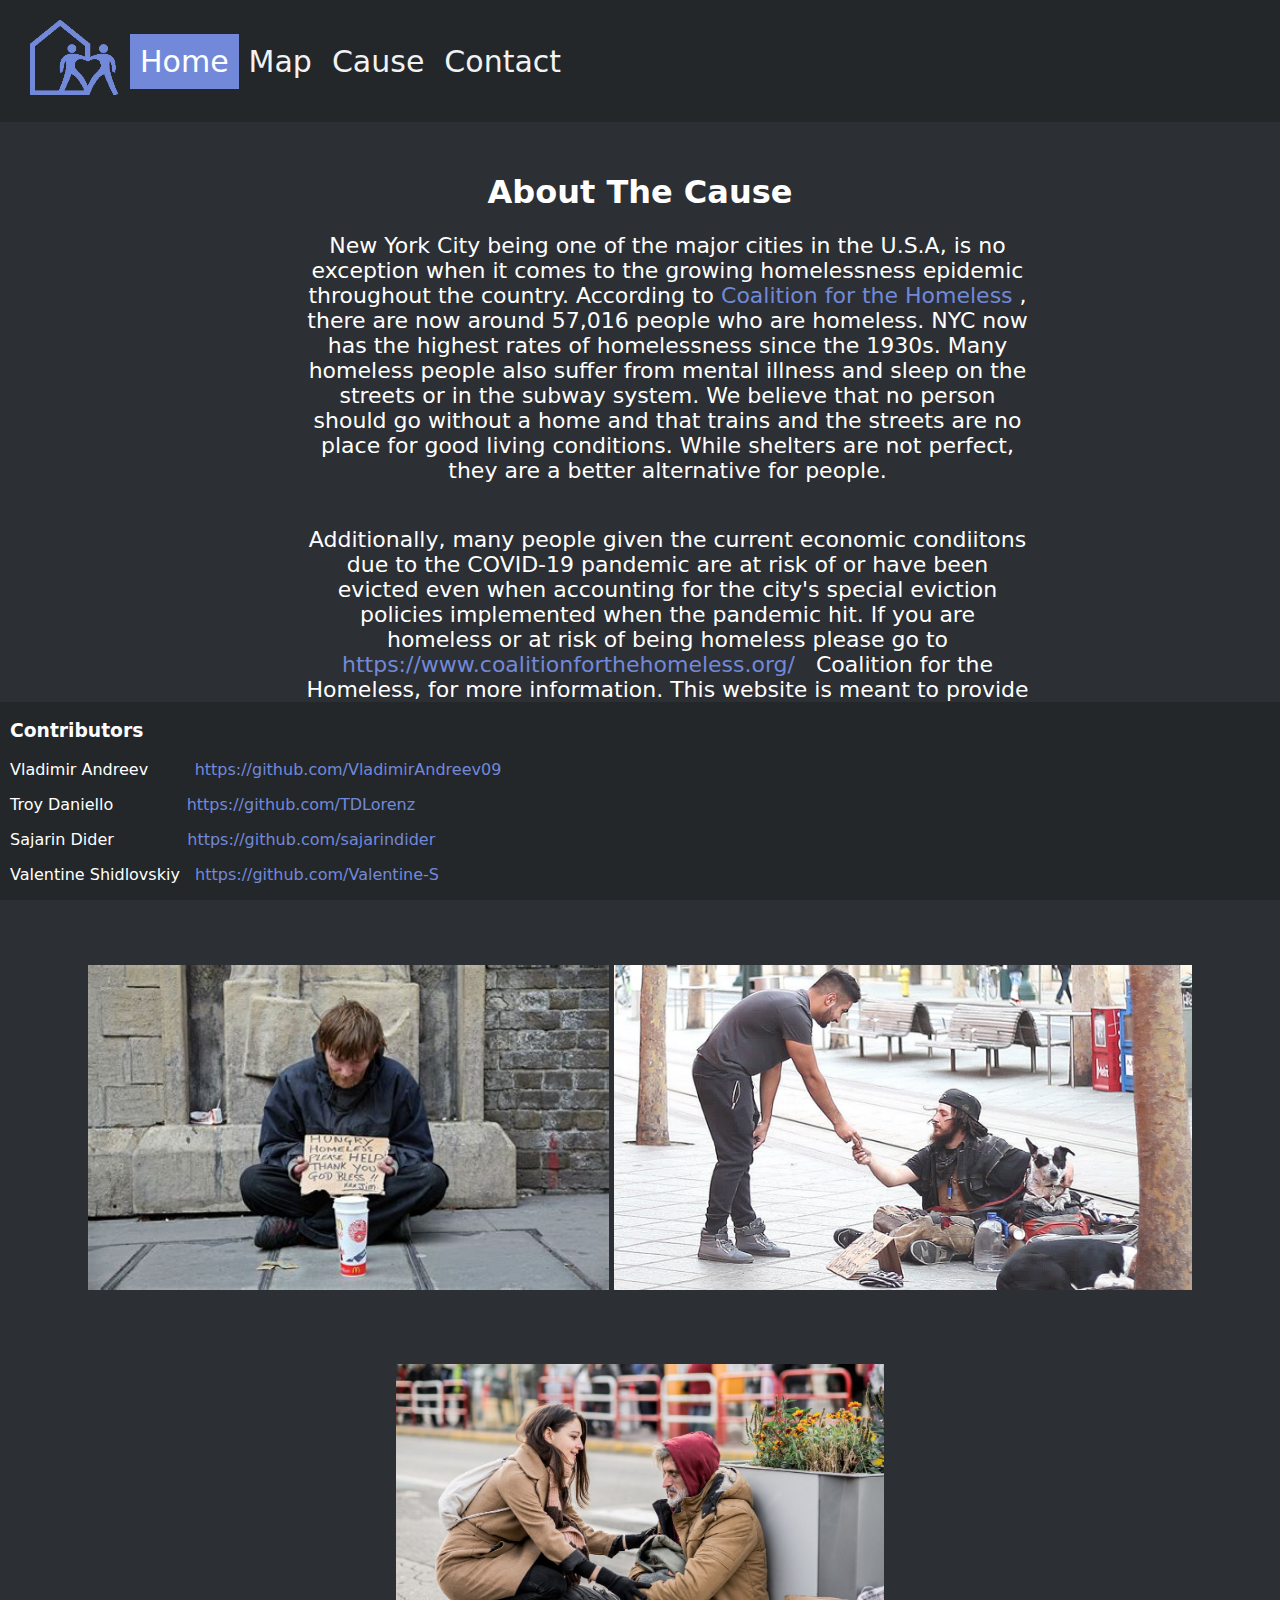
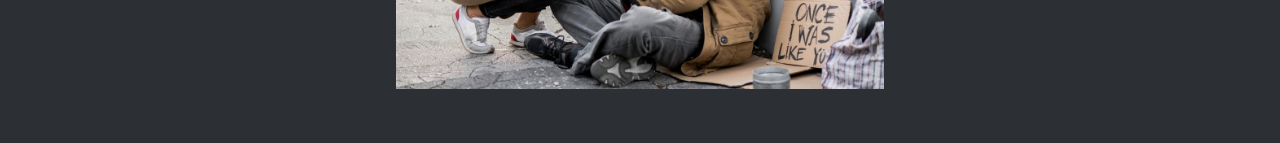
==== commit f9cb3698: "fix: switch cause and contact header buttons" ====
--- a/cause.html
+++ b/cause.html
@@ -10,8 +10,8 @@
             <a href="index.html" class="logo"><img src ="img/Logo.png"></img></a>
             <a class="active" href="index.html">Home</a>
             <a href="map.html">Map</a>
+            <a href="cause.html">Cause</a>
             <a href="contact.html">Contact</a>
-            <a href="cause.html">Cause</a>
         </div>
   <body>
 
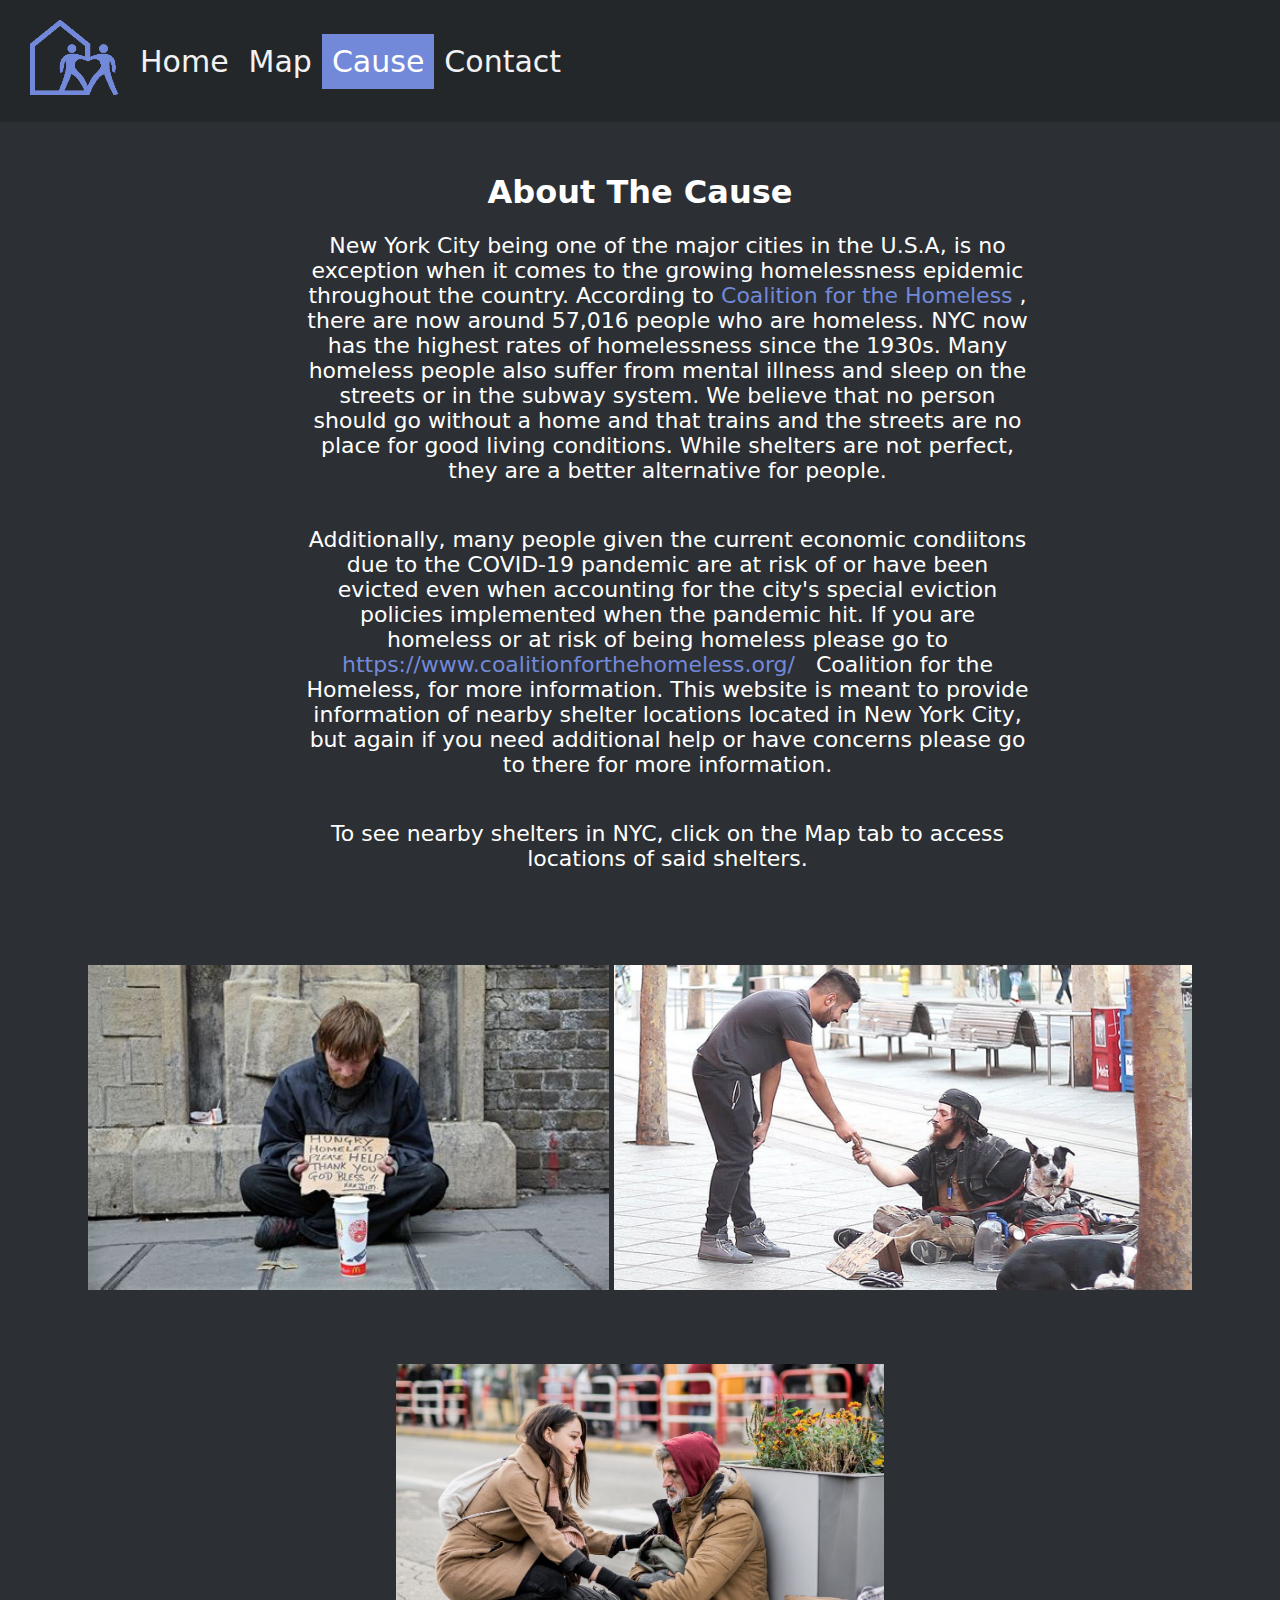
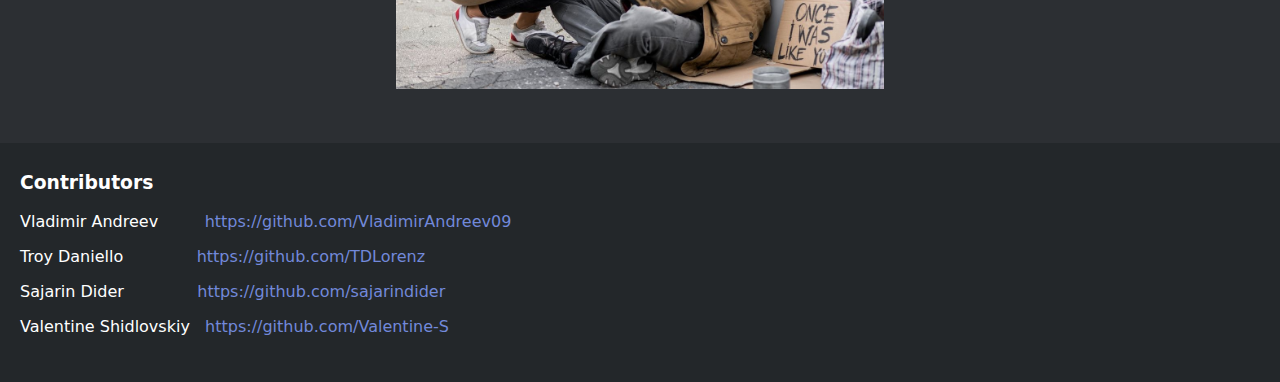
==== commit 6ada2af1: "fix: adds proper highlighting to header btns, fixes #10" ====
--- a/cause.html
+++ b/cause.html
@@ -8,9 +8,9 @@
   <body>
         <div class="topnav">
             <a href="index.html" class="logo"><img src ="img/Logo.png"></img></a>
-            <a class="active" href="index.html">Home</a>
+            <a href="index.html">Home</a>
             <a href="map.html">Map</a>
-            <a href="cause.html">Cause</a>
+            <a class="active" href="cause.html">Cause</a>
             <a href="contact.html">Contact</a>
         </div>
   <body>
--- a/css/style.css
+++ b/css/style.css
@@ -57,11 +57,13 @@
 
 footer {
   background-color: #23272a;
-  padding: 0px 0px 0px 10px;
+  padding-top: 10px; 
+  padding-left: 20px;  
+  padding-bottom: 30px; 
   text-align: left; /*center*/
   color: white;
   bottom: 0;
-  position: fixed;
+  position: relative;
   width: 100%;
 }
 
